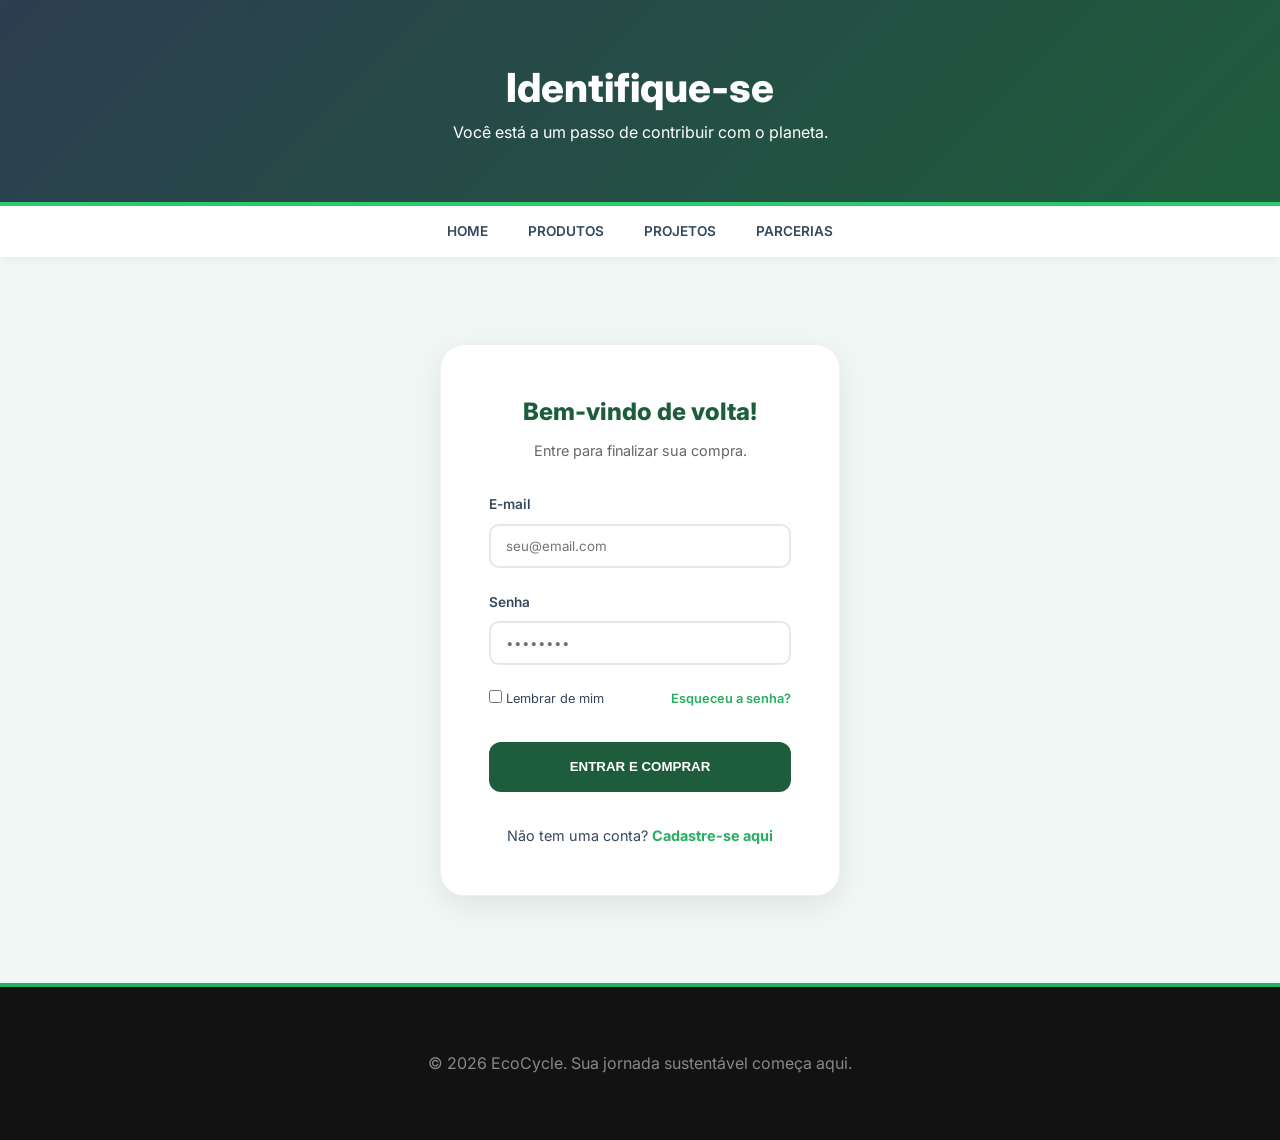
==== EcoCycle-LOGIN.html @ 3dc22ff2 "Prototipo 1- Site EcoCycle" ====
<!DOCTYPE html>
<html lang="pt-BR">
<head>
    <meta charset="UTF-8">
    <meta name="viewport" content="width=device-width, initial-scale=1.0">
    <title>EcoCycle - Login</title>
    <link rel="stylesheet" href="produtos-style.css">
    <link href="https://fonts.googleapis.com/css2?family=Inter:wght@400;600;700;800&display=swap" rel="stylesheet">
    <style>
        .login-wrapper {
            display: flex;
            justify-content: center;
            align-items: center;
            min-height: 70vh;
        }

        .login-card {
            background: var(--white);
            padding: 3rem;
            border-radius: 24px;
            box-shadow: var(--shadow);
            max-width: 400px;
            width: 100%;
            text-align: center;
            border: 1px solid #edf2f7;
        }

        .login-card h2 {
            color: var(--primary-color);
            margin-bottom: 0.5rem;
            font-weight: 800;
        }

        .login-card p {
            color: var(--text-muted);
            font-size: 0.9rem;
            margin-bottom: 2rem;
        }

        .form-group {
            text-align: left;
            margin-bottom: 1.5rem;
        }

        .form-group label {
            display: block;
            font-size: 0.85rem;
            font-weight: 600;
            margin-bottom: 0.5rem;
            color: var(--text-main);
        }

        .form-group input {
            width: 100%;
            padding: 12px 15px;
            border-radius: 10px;
            border: 2px solid #e2e8f0;
            font-family: inherit;
            transition: var(--transition);
        }

        .form-group input:focus {
            outline: none;
            border-color: var(--secondary-color);
            background: #f0f7f4;
        }

        .login-options {
            display: flex;
            justify-content: space-between;
            align-items: center;
            font-size: 0.8rem;
            margin-bottom: 2rem;
        }

        .login-options a {
            color: var(--secondary-color);
            text-decoration: none;
            font-weight: 600;
        }

        .btn-login-submit {
            width: 100%;
            height: 50px;
            background: var(--primary-color);
            color: white;
            border: none;
            border-radius: 12px;
            font-weight: 700;
            text-transform: uppercase;
            cursor: pointer;
            transition: var(--transition);
        }

        .btn-login-submit:hover {
            background: var(--secondary-color);
            transform: translateY(-2px);
            box-shadow: 0 5px 15px rgba(39, 174, 96, 0.3);
        }

        .register-link {
            margin-top: 2rem;
            font-size: 0.9rem;
        }

        .register-link a {
            color: var(--secondary-color);
            font-weight: 700;
            text-decoration: none;
        }
    </style>
</head>
<body>

    <header>
        <div class="header-content">
            <h1>Identifique-se</h1>
            <p>Você está a um passo de contribuir com o planeta.</p>
        </div>
    </header>

    <nav>
        <ul>
            <li><a href="EcoCycle-INDEX.html">Home</a></li>
            <li><a href="EcoCycle-PRODUTOS.html">Produtos</a></li>
            <li><a href="EcoCycle-PROJETOS.html">Projetos</a></li>
            <li><a href="EcoCycle-PARCERIAS.html">Parcerias</a></li>
        </ul>
    </nav>

    <main class="login-wrapper">
        <section class="login-card">
            <h2>Bem-vindo de volta!</h2>
            <p>Entre para finalizar sua compra.</p>

            <form action="EcoCycle-INDEX.html">
                <div class="form-group">
                    <label for="email">E-mail</label>
                    <input type="email" id="email" placeholder="seu@email.com" required>
                </div>

                <div class="form-group">
                    <label for="password">Senha</label>
                    <input type="password" id="password" placeholder="••••••••" required>
                </div>

                <div class="login-options">
                    <label><input type="checkbox"> Lembrar de mim</label>
                    <a href="#">Esqueceu a senha?</a>
                </div>

                <button type="submit" class="btn-login-submit">Entrar e Comprar</button>
            </form>

            <div class="register-link">
                Não tem uma conta? <a href="#">Cadastre-se aqui</a>
            </div>
        </section>
    </main>

    <footer>
        <p>&copy; 2026 EcoCycle. Sua jornada sustentável começa aqui.</p>
    </footer>

</body>
</html>
---- produtos-style.css ----
:root {
    --primary-color: #1e5d3b;
    --secondary-color: #27ae60;
    --accent-color: #2ecc71;
    --text-main: #34495e;
    --text-muted: #666;
    --bg-body: #f0f7f4;
    --white: #ffffff;
    --shadow: 0 10px 30px rgba(0, 0, 0, 0.08);
    --transition: all 0.35s cubic-bezier(0.25, 0.8, 0.25, 1);
}

/* RESET */

* {
    margin: 0;
    padding: 0;
    box-sizing: border-box;
}

body {
    font-family: 'Inter', sans-serif;
    line-height: 1.6;
    color: var(--text-main);
    background-color: var(--bg-body);
}

/* HEADER */

header {
    background: linear-gradient(135deg, #2c3e50 0%, var(--primary-color) 100%);
    color: var(--white);
    padding: 3.5rem 1rem;
    text-align: center;
    border-bottom: 4px solid var(--accent-color);
}

header h1 {
    font-size: clamp(1.8rem, 5vw, 2.5rem);
    font-weight: 800;
}

/* NAV */

nav {
    background-color: var(--white);
    padding: 0.8rem 0;
    box-shadow: 0 2px 10px rgba(0,0,0,0.05);
    position: sticky;
    top: 0;
    z-index: 1000;
}

nav ul {
    display: flex;
    justify-content: center;
    list-style: none;
    gap: 40px;
    flex-wrap: wrap;
}

nav li a {
    text-decoration: none;
    color: var(--text-main);
    font-weight: 600;
    text-transform: uppercase;
    font-size: 0.85rem;
    position: relative;
    transition: var(--transition);
}

nav li a:hover {
    color: var(--secondary-color);
}

nav li a::after {
    content: "";
    position: absolute;
    width: 0;
    height: 2px;
    bottom: -5px;
    left: 0;
    background-color: var(--accent-color);
    transition: var(--transition);
}

nav li a:hover::after {
    width: 100%;
}

/* MAIN */

main {
    max-width: 1200px;
    margin: 3rem auto;
    padding: 0 2rem;
}

/* GRID PRODUTOS */

.products-grid {
    display: grid;
    grid-template-columns: repeat(auto-fit, minmax(280px, 1fr));
    gap: 30px;
    margin-top: 3rem;
}

/* CARD */

.product-card {
    background: var(--white);
    border-radius: 20px;
    overflow: hidden;
    transition: var(--transition);
    border: 1px solid #edf2f7;
    display: flex;
    flex-direction: column;
}

.product-card:hover {
    transform: translateY(-8px);
    box-shadow: var(--shadow);
    border-color: var(--accent-color);
}

.product-image img {
    width: 100%;
    height: 250px;
    object-fit: cover;
}

.product-info {
    padding: 2rem;
    text-align: center;
}

.price {
    display: block;
    font-size: 1.7rem;
    font-weight: 800;
    color: var(--secondary-color);
    margin: 1rem 0;
}

/* BOTÃO DO CARD */

.btn-buy {
    display: block;
    width: 100%;
    background-color: var(--secondary-color);
    color: white;
    text-decoration: none;
    padding: 14px;
    border-radius: 12px;
    font-weight: 700;
    text-transform: uppercase;
    transition: var(--transition);
}

.btn-buy:hover {
    background: var(--primary-color);
}

/* BOTÃO ANIMADO DO MODAL */

.button-cart-wrapper {
    display: flex;
    justify-content: center;
    margin-top: 25px;
}

.button-animated {
    width: 200px;
    height: 50px;
    background: var(--secondary-color);
    border-radius: 10px;
    border: none;
    cursor: pointer;
    position: relative;
    overflow: hidden;
    transition: var(--transition);
}

.text-btn,
.icon-btn {
    position: absolute;
    width: 100%;
    height: 100%;
    left: 0;
    display: flex;
    align-items: center;
    justify-content: center;
    color: white;
    transition: top 0.45s ease;
}

.text-btn {
    top: 0;
    font-weight: 700;
    text-transform: uppercase;
    letter-spacing: 1px;
}

.icon-btn {
    top: 100%;
}

.icon-btn svg {
    width: 24px;
    height: 24px;
    fill: white;
}

.button-animated:hover {
    background: var(--primary-color);
}

.button-animated:hover .text-btn {
    top: -100%;
}

.button-animated:hover .icon-btn {
    top: 0;
}

/* MODAL */

.modal-overlay {
    position: fixed;
    top: 0;
    left: 0;
    width: 100%;
    height: 100%;

    background: rgba(0,0,0,0.7);

    display: flex;
    justify-content: center;
    align-items: center;

    opacity: 0;
    visibility: hidden;

    transition: var(--transition);
    z-index: 2000;

    backdrop-filter: blur(4px);
}

.modal-overlay:target {
    opacity: 1;
    visibility: visible;
}

.modal-content {
    background: var(--white);
    padding: 3rem;
    border-radius: 24px;
    max-width: 450px;
    width: 90%;
    position: relative;
    transform: scale(0.85);
    transition: var(--transition);
}

.modal-overlay:target .modal-content {
    transform: scale(1);
}

.modal-close {
    position: absolute;
    top: 20px;
    right: 20px;
    font-size: 2rem;
    text-decoration: none;
    color: var(--text-muted);
}

/* FOOTER */

footer {
    background-color: #121212;
    color: #888;
    text-align: center;
    padding: 4rem 1rem;
    border-top: 4px solid var(--secondary-color);
}

/* RESPONSIVO */

@media (max-width: 768px) {

    nav ul {
        gap: 20px;
    }

    .product-image img {
        height: 220px;
    }

    .modal-content {
        padding: 2rem;
    }

}
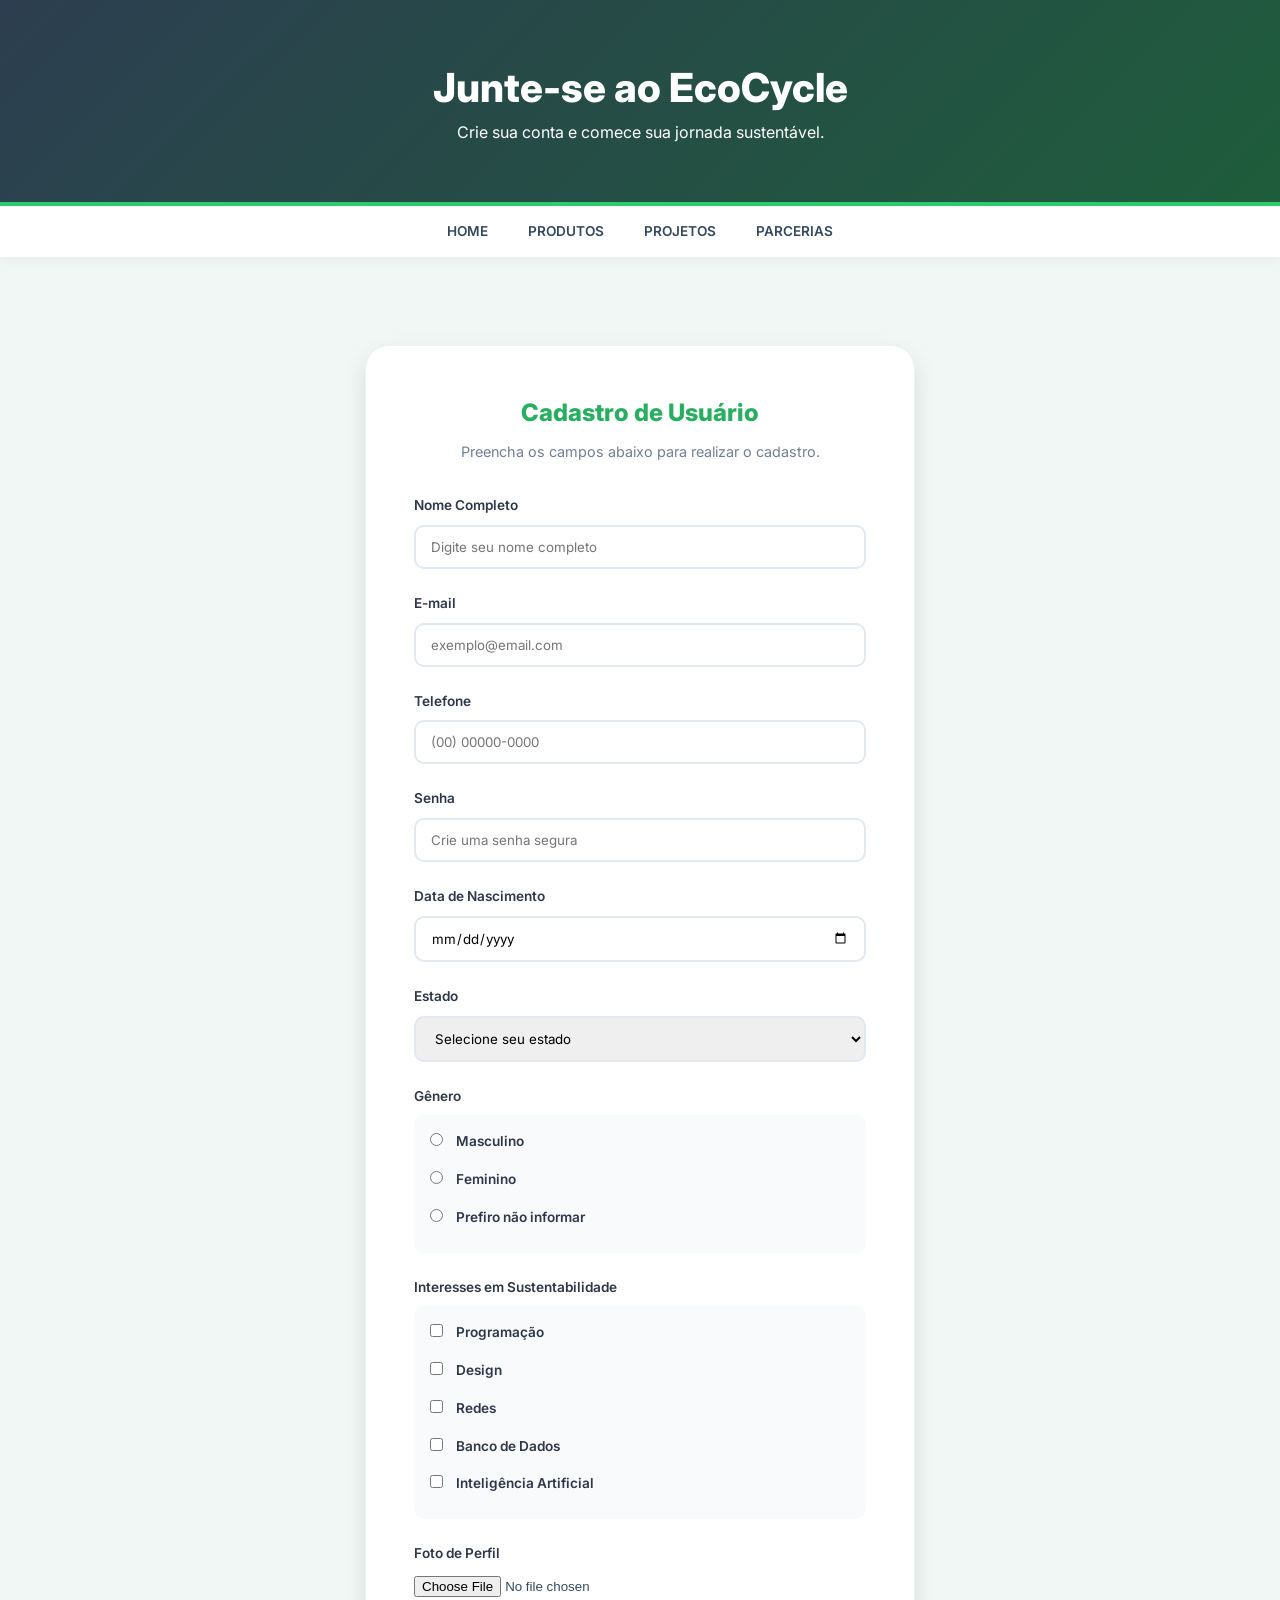
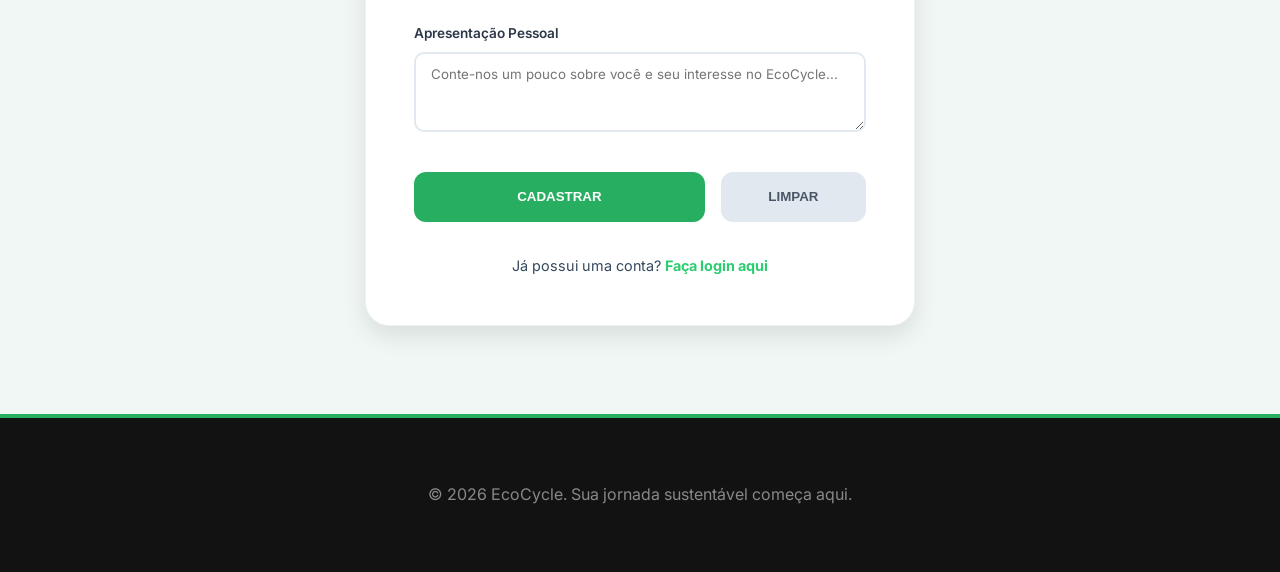
==== commit 2620d279: "ALterações na pagina de login" ====
--- a/EcoCycle-LOGIN.html
+++ b/EcoCycle-LOGIN.html
@@ -3,7 +3,7 @@
 <head>
     <meta charset="UTF-8">
     <meta name="viewport" content="width=device-width, initial-scale=1.0">
-    <title>EcoCycle - Login</title>
+    <title>EcoCycle - Cadastro de Usuário</title>
     <link rel="stylesheet" href="produtos-style.css">
     <link href="https://fonts.googleapis.com/css2?family=Inter:wght@400;600;700;800&display=swap" rel="stylesheet">
     <style>
@@ -11,28 +11,29 @@
             display: flex;
             justify-content: center;
             align-items: center;
-            min-height: 70vh;
+            min-height: 100vh;
+            padding: 40px 20px;
         }
 
         .login-card {
-            background: var(--white);
+            background: #ffffff; /* var(--white) */
             padding: 3rem;
             border-radius: 24px;
-            box-shadow: var(--shadow);
-            max-width: 400px;
+            box-shadow: 0 10px 25px rgba(0,0,0,0.1); /* var(--shadow) */
+            max-width: 550px; /* Aumentado para acomodar o cadastro */
             width: 100%;
             text-align: center;
             border: 1px solid #edf2f7;
         }
 
         .login-card h2 {
-            color: var(--primary-color);
+            color: #27ae60; /* var(--primary-color) */
             margin-bottom: 0.5rem;
             font-weight: 800;
         }
 
         .login-card p {
-            color: var(--text-muted);
+            color: #718096; /* var(--text-muted) */
             font-size: 0.9rem;
             margin-bottom: 2rem;
         }
@@ -47,55 +48,87 @@
             font-size: 0.85rem;
             font-weight: 600;
             margin-bottom: 0.5rem;
-            color: var(--text-main);
-        }
-
-        .form-group input {
+            color: #2d3748; /* var(--text-main) */
+        }
+
+        .form-group input[type="text"],
+        .form-group input[type="email"],
+        .form-group input[type="tel"],
+        .form-group input[type="password"],
+        .form-group input[type="date"],
+        .form-group select,
+        .form-group textarea {
             width: 100%;
             padding: 12px 15px;
             border-radius: 10px;
             border: 2px solid #e2e8f0;
             font-family: inherit;
-            transition: var(--transition);
-        }
-
-        .form-group input:focus {
-            outline: none;
-            border-color: var(--secondary-color);
-            background: #f0f7f4;
-        }
-
-        .login-options {
-            display: flex;
-            justify-content: space-between;
+            box-sizing: border-box;
+        }
+
+        .form-group textarea {
+            resize: vertical;
+            min-height: 80px;
+        }
+
+        /* Estilo para Radio e Checkbox */
+        .options-group {
+            display: flex;
+            flex-direction: column;
+            gap: 0.5rem;
+            background: #f8fafc;
+            padding: 1rem;
+            border-radius: 10px;
+        }
+
+        .option-item {
+            display: flex;
             align-items: center;
-            font-size: 0.8rem;
-            margin-bottom: 2rem;
-        }
-
-        .login-options a {
-            color: var(--secondary-color);
-            text-decoration: none;
-            font-weight: 600;
+            font-size: 0.85rem;
+            font-weight: normal;
+            cursor: pointer;
+        }
+
+        .option-item input {
+            margin-right: 10px;
+            width: auto;
+        }
+
+        .btn-container {
+            display: flex;
+            gap: 1rem;
+            margin-top: 2rem;
         }
 
         .btn-login-submit {
-            width: 100%;
+            flex: 2;
             height: 50px;
-            background: var(--primary-color);
+            background: #27ae60; /* var(--primary-color) */
             color: white;
             border: none;
             border-radius: 12px;
             font-weight: 700;
             text-transform: uppercase;
             cursor: pointer;
-            transition: var(--transition);
+            transition: 0.3s;
+        }
+
+        .btn-reset {
+            flex: 1;
+            height: 50px;
+            background: #e2e8f0;
+            color: #4a5568;
+            border: none;
+            border-radius: 12px;
+            font-weight: 700;
+            text-transform: uppercase;
+            cursor: pointer;
+            transition: 0.3s;
         }
 
         .btn-login-submit:hover {
-            background: var(--secondary-color);
+            background: #2ecc71; /* var(--secondary-color) */
             transform: translateY(-2px);
-            box-shadow: 0 5px 15px rgba(39, 174, 96, 0.3);
         }
 
         .register-link {
@@ -104,7 +137,7 @@
         }
 
         .register-link a {
-            color: var(--secondary-color);
+            color: #2ecc71;
             font-weight: 700;
             text-decoration: none;
         }
@@ -114,8 +147,8 @@
 
     <header>
         <div class="header-content">
-            <h1>Identifique-se</h1>
-            <p>Você está a um passo de contribuir com o planeta.</p>
+            <h1>Junte-se ao EcoCycle</h1>
+            <p>Crie sua conta e comece sua jornada sustentável.</p>
         </div>
     </header>
 
@@ -130,30 +163,86 @@
 
     <main class="login-wrapper">
         <section class="login-card">
-            <h2>Bem-vindo de volta!</h2>
-            <p>Entre para finalizar sua compra.</p>
-
-            <form action="EcoCycle-INDEX.html">
+            <h2>Cadastro de Usuário</h2>
+            <p>Preencha os campos abaixo para realizar o cadastro.</p>
+
+            <form action="EcoCycle-INDEX.html" method="POST" enctype="multipart/form-data">
+                
+                <div class="form-group">
+                    <label for="nome">Nome Completo</label>
+                    <input type="text" id="nome" name="nome" placeholder="Digite seu nome completo" required>
+                </div>
+
                 <div class="form-group">
                     <label for="email">E-mail</label>
-                    <input type="email" id="email" placeholder="seu@email.com" required>
+                    <input type="email" id="email" name="email" placeholder="exemplo@email.com" required>
+                </div>
+
+                <div class="form-group">
+                    <label for="tel">Telefone</label>
+                    <input type="tel" id="tel" name="tel" placeholder="(00) 00000-0000">
                 </div>
 
                 <div class="form-group">
                     <label for="password">Senha</label>
-                    <input type="password" id="password" placeholder="••••••••" required>
-                </div>
-
-                <div class="login-options">
-                    <label><input type="checkbox"> Lembrar de mim</label>
-                    <a href="#">Esqueceu a senha?</a>
-                </div>
-
-                <button type="submit" class="btn-login-submit">Entrar e Comprar</button>
+                    <input type="password" id="password" name="password" placeholder="Crie uma senha segura" required>
+                </div>
+
+                <div class="form-group">
+                    <label for="nascimento">Data de Nascimento</label>
+                    <input type="date" id="nascimento" name="nascimento">
+                </div>
+
+                <div class="form-group">
+                    <label for="estado">Estado</label>
+                    <select id="estado" name="estado">
+                        <option value="" disabled selected>Selecione seu estado</option>
+                        <option value="SP">São Paulo</option>
+                        <option value="RJ">Rio de Janeiro</option>
+                        <option value="MG">Minas Gerais</option>
+                        <option value="PR">Paraná</option>
+                        <option value="BA">Bahia</option>
+                    </select>
+                </div>
+
+                <div class="form-group">
+                    <label>Gênero</label>
+                    <div class="options-group">
+                        <label class="option-item"><input type="radio" name="genero" value="masculino"> Masculino</label>
+                        <label class="option-item"><input type="radio" name="genero" value="feminino"> Feminino</label>
+                        <label class="option-item"><input type="radio" name="genero" value="nao-informar"> Prefiro não informar</label>
+                    </div>
+                </div>
+
+                <div class="form-group">
+                    <label>Interesses em Sustentabilidade</label>
+                    <div class="options-group">
+                        <label class="option-item"><input type="checkbox" name="interesses" value="programacao"> Programação</label>
+                        <label class="option-item"><input type="checkbox" name="interesses" value="design"> Design</label>
+                        <label class="option-item"><input type="checkbox" name="interesses" value="redes"> Redes</label>
+                        <label class="option-item"><input type="checkbox" name="interesses" value="db"> Banco de Dados</label>
+                        <label class="option-item"><input type="checkbox" name="interesses" value="ia"> Inteligência Artificial</label>
+                    </div>
+                </div>
+
+                <div class="form-group">
+                    <label for="foto">Foto de Perfil</label>
+                    <input type="file" id="foto" name="foto" accept="image/*">
+                </div>
+
+                <div class="form-group">
+                    <label for="apresentacao">Apresentação Pessoal</label>
+                    <textarea id="apresentacao" name="apresentacao" placeholder="Conte-nos um pouco sobre você e seu interesse no EcoCycle..."></textarea>
+                </div>
+
+                <div class="btn-container">
+                    <button type="submit" class="btn-login-submit">Cadastrar</button>
+                    <button type="reset" class="btn-reset">Limpar</button>
+                </div>
             </form>
 
             <div class="register-link">
-                Não tem uma conta? <a href="#">Cadastre-se aqui</a>
+                Já possui uma conta? <a href="#">Faça login aqui</a>
             </div>
         </section>
     </main>
